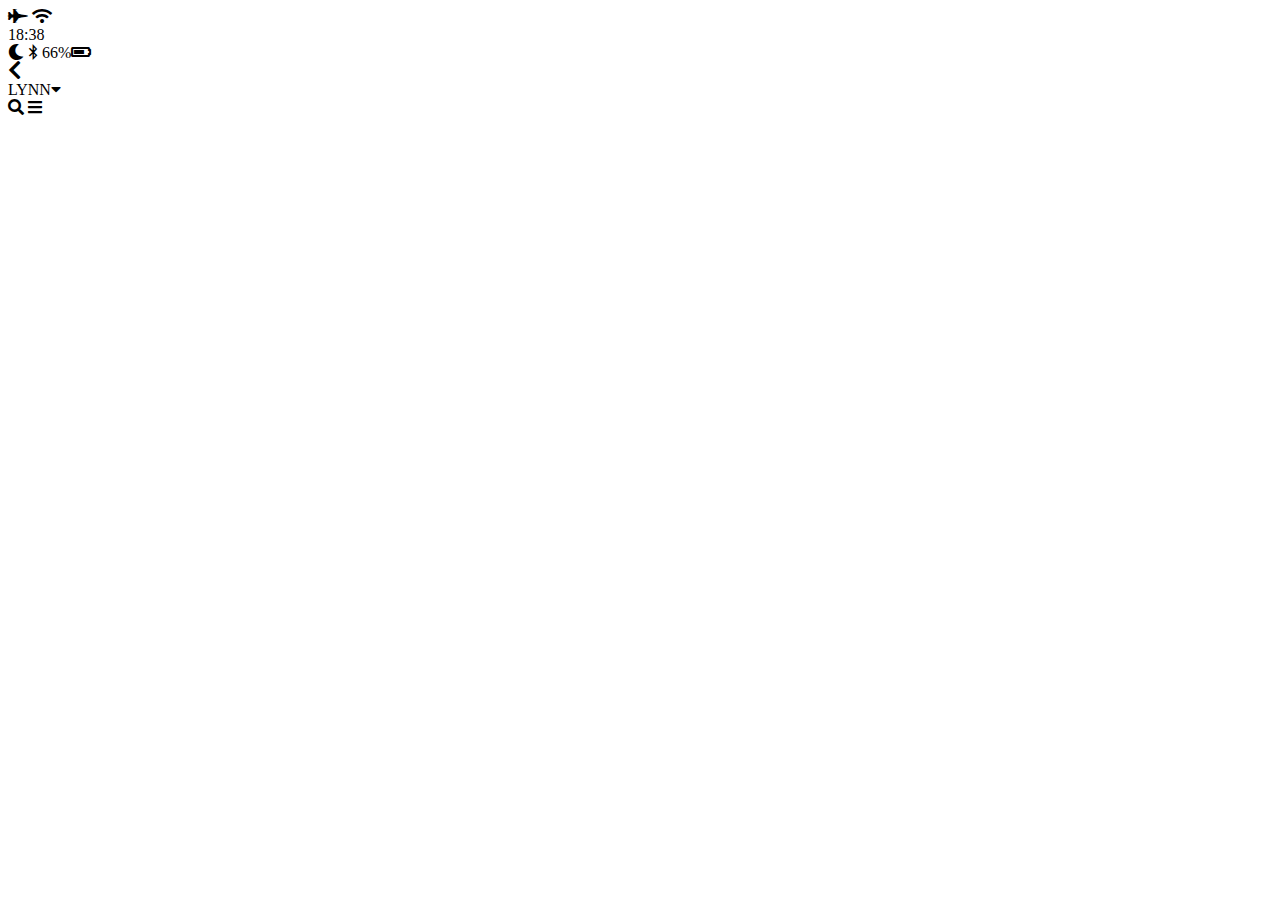
==== chat.html @ 32ac6c19 "chats is done" ====
<!DOCTYPE html>
<html lang="en">
<head>
    <meta charset="UTF-8">
    <link rel="stylesheet" href="https://use.fontawesome.com/releases/v5.3.1/css/all.css">
    <title>Chat</title>
</head>
<body>
    <header>
        <div class="header__top">
            <div class="header__column">
                <!-- plane icon -->
               <i class="fas fa-fighter-jet"></i>
                <!-- wifi icon -->
               <i class="fas fa-wifi"></i>
            </div>
            <div class="header__column">
                <span class="header__time">18:38</span>
            </div>
            <div class="header__column">
                <!-- moon icon -->
               <i class="fas fa-moon"></i>
                <!-- bluetooth icon -->
               <i class="fab fa-bluetooth-b"></i>
                <!-- battery icon -->
                <span class="header__battery">66%<i class="fas fa-battery-three-quarters"></i></span>
            </div>
        </div>
        <div class="header__bottom">
            <div class="header__column">
                <i class="fa fa-chevron-left fa-lg"></i>
            </div>
            <div class="header__column">
                <span class="header__text">LYNN<i class="fa fa-caret-down"></i></span>
            </div>
            <div class="header__column">
                <i class="fa fa-search"></i>
                <i class="fa fa-bars"></i>
            </div>
        </div>
    </header>
</body>
</html>
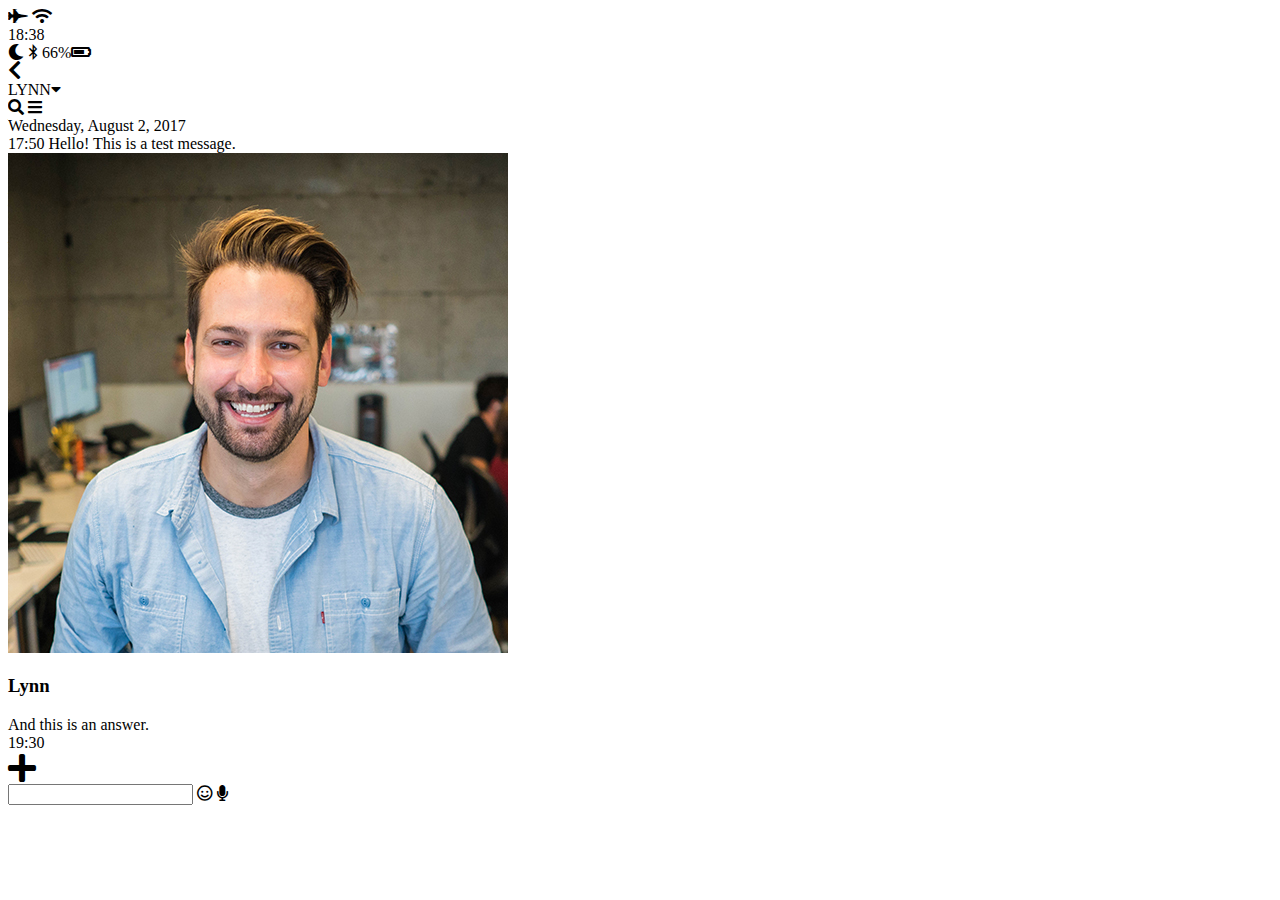
==== commit 67a52ec7: "chat is done" ====
--- a/chat.html
+++ b/chat.html
@@ -39,5 +39,38 @@
             </div>
         </div>
     </header>
+    <main class="chat">
+        <div class="date-divider">
+            <span class="data-divider__text">Wednesday, August 2, 2017</span>
+        </div>
+        <!-- from me -->
+        <div class="chat__message chat__message-from-me">
+            <span class="chat__message-time">17:50</span>
+            <span class="chat__message-body">
+                Hello! This is a test message.
+            </span>
+        </div>
+        <!-- to me -->
+        <div class="chat__message chat__message-to-me">
+            <img src="image/avatar.jpg" alt="" class="chat__message-avatar">
+            <div class="chat__message-center">
+                <h3 class="chat__message-username">Lynn</h3>
+                <span class="chat__message-body">
+                    And this is an answer.
+                </span>
+            </div>
+            <span class="chat__message-time">19:30</span>
+        </div>
+    </main>
+    <div class="type-message">
+        <i class="fa fa-plus fa-2x"></i>
+        <div class="type-message__input">
+            <input type="text">
+            <i class="far fa-smile"></i>
+            <span class="record-message">
+                <i class="fa fa-microphone"></i>
+            </span>
+        </div>
+    </div>
 </body>
 </html>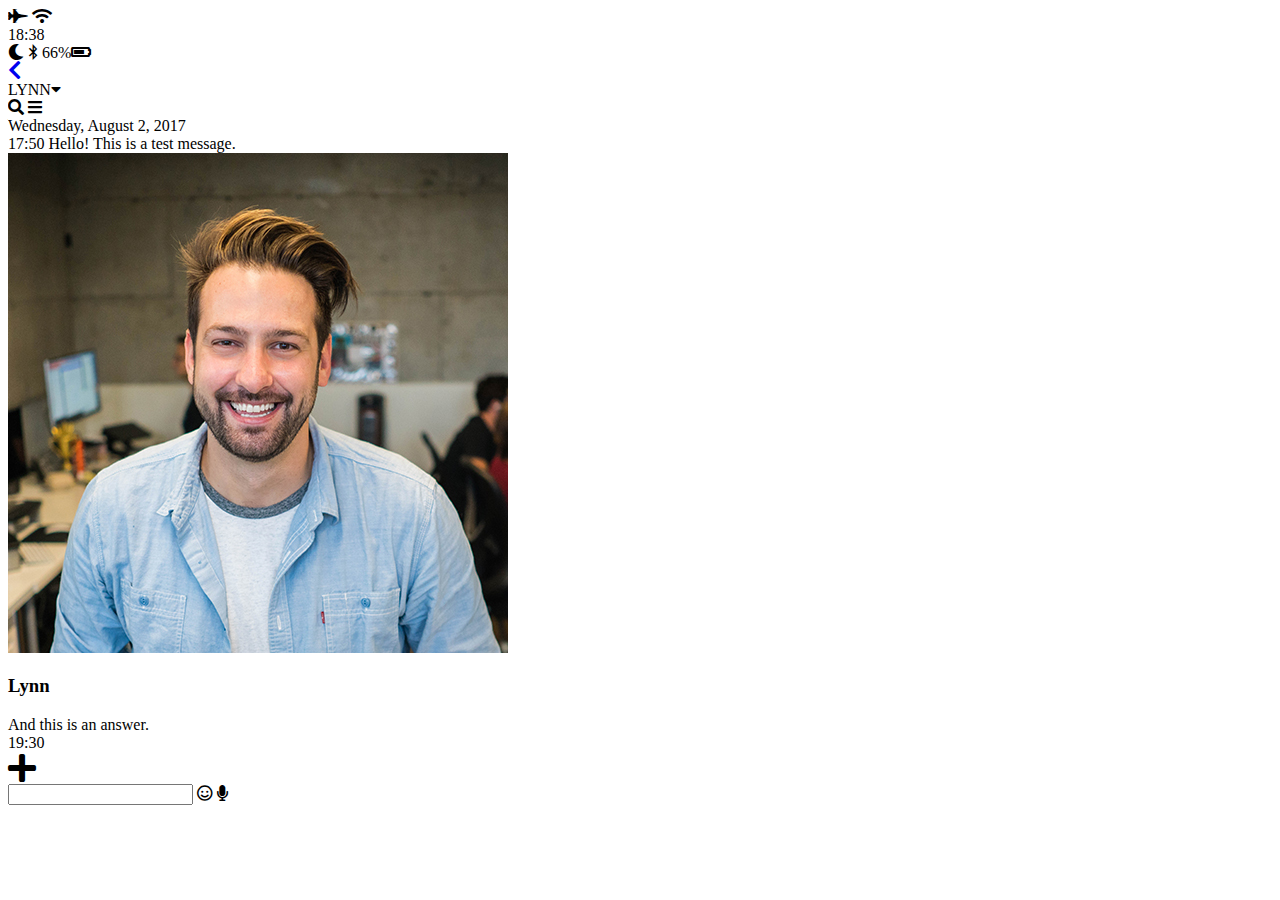
==== commit 9938a108: "Chat is done (html finish) + back to page links" ====
--- a/chat.html
+++ b/chat.html
@@ -28,7 +28,9 @@
         </div>
         <div class="header__bottom">
             <div class="header__column">
-                <i class="fa fa-chevron-left fa-lg"></i>
+                <a href="chats.html">
+                    <i class="fa fa-chevron-left fa-lg"></i>
+                </a>
             </div>
             <div class="header__column">
                 <span class="header__text">LYNN<i class="fa fa-caret-down"></i></span>
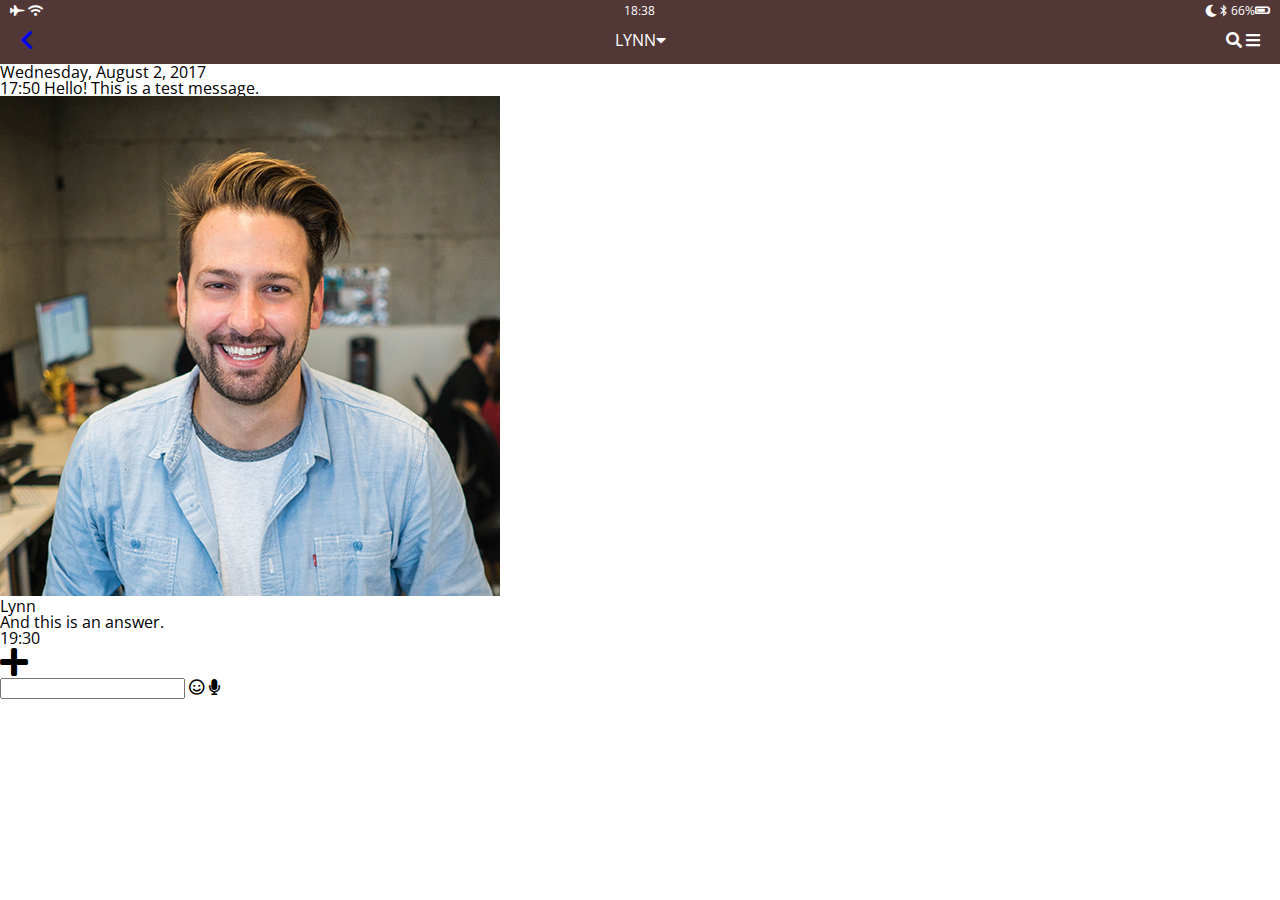
==== commit ef4ef56c: "header CSS" ====
--- a/chat.html
+++ b/chat.html
@@ -4,9 +4,10 @@
     <meta charset="UTF-8">
     <link rel="stylesheet" href="https://use.fontawesome.com/releases/v5.3.1/css/all.css">
     <title>Chat</title>
+    <link rel="stylesheet" href="css/style.css">
 </head>
 <body>
-    <header>
+    <header class="top-header">
         <div class="header__top">
             <div class="header__column">
                 <!-- plane icon -->
--- a/css/style.css
+++ b/css/style.css
@@ -0,0 +1,4 @@
+@import url('https://fonts.googleapis.com/css?family=Open+Sans:400,600');
+@import 'reset.css';
+@import 'globals.css';
+@import 'header.css';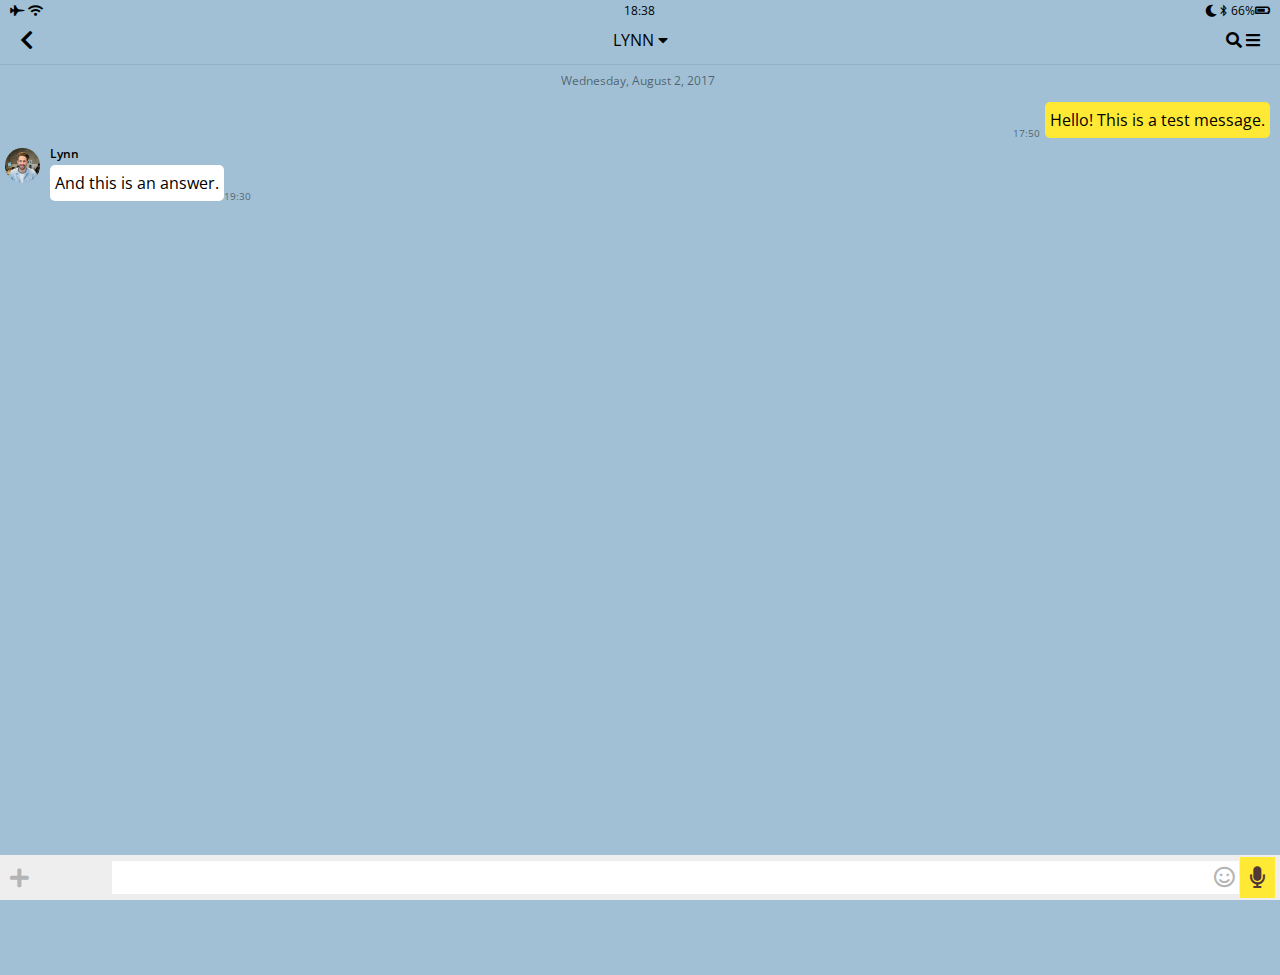
==== commit 1f79d8e3: "chat CSS" ====
--- a/chat.html
+++ b/chat.html
@@ -6,8 +6,8 @@
     <title>Chat</title>
     <link rel="stylesheet" href="css/style.css">
 </head>
-<body>
-    <header class="top-header">
+<body class="body-chat">
+    <header class="top-header chat-header">
         <div class="header__top">
             <div class="header__column">
                 <!-- plane icon -->
@@ -34,7 +34,7 @@
                 </a>
             </div>
             <div class="header__column">
-                <span class="header__text">LYNN<i class="fa fa-caret-down"></i></span>
+                <span class="header__text">LYNN <i class="fa fa-caret-down"></i></span>
             </div>
             <div class="header__column">
                 <i class="fa fa-search"></i>
@@ -66,11 +66,11 @@
         </div>
     </main>
     <div class="type-message">
-        <i class="fa fa-plus fa-2x"></i>
+        <i class="fa fa-plus fa-lg"></i>
         <div class="type-message__input">
             <input type="text">
-            <i class="far fa-smile"></i>
-            <span class="record-message">
+            <i class="far fa-smile fa-lg"></i>
+            <span class="record-message fa-lg">
                 <i class="fa fa-microphone"></i>
             </span>
         </div>
--- a/css/style.css
+++ b/css/style.css
@@ -1,4 +1,12 @@
 @import url('https://fonts.googleapis.com/css?family=Open+Sans:400,600');
 @import 'reset.css';
 @import 'globals.css';
-@import 'header.css';+@import 'header.css';
+@import 'navigation.css';
+@import 'search-bar.css';
+@import 'friends.css';
+@import 'chats.css';
+@import 'find.css';
+@import 'more.css';
+@import 'profile.css';
+@import 'chat.css';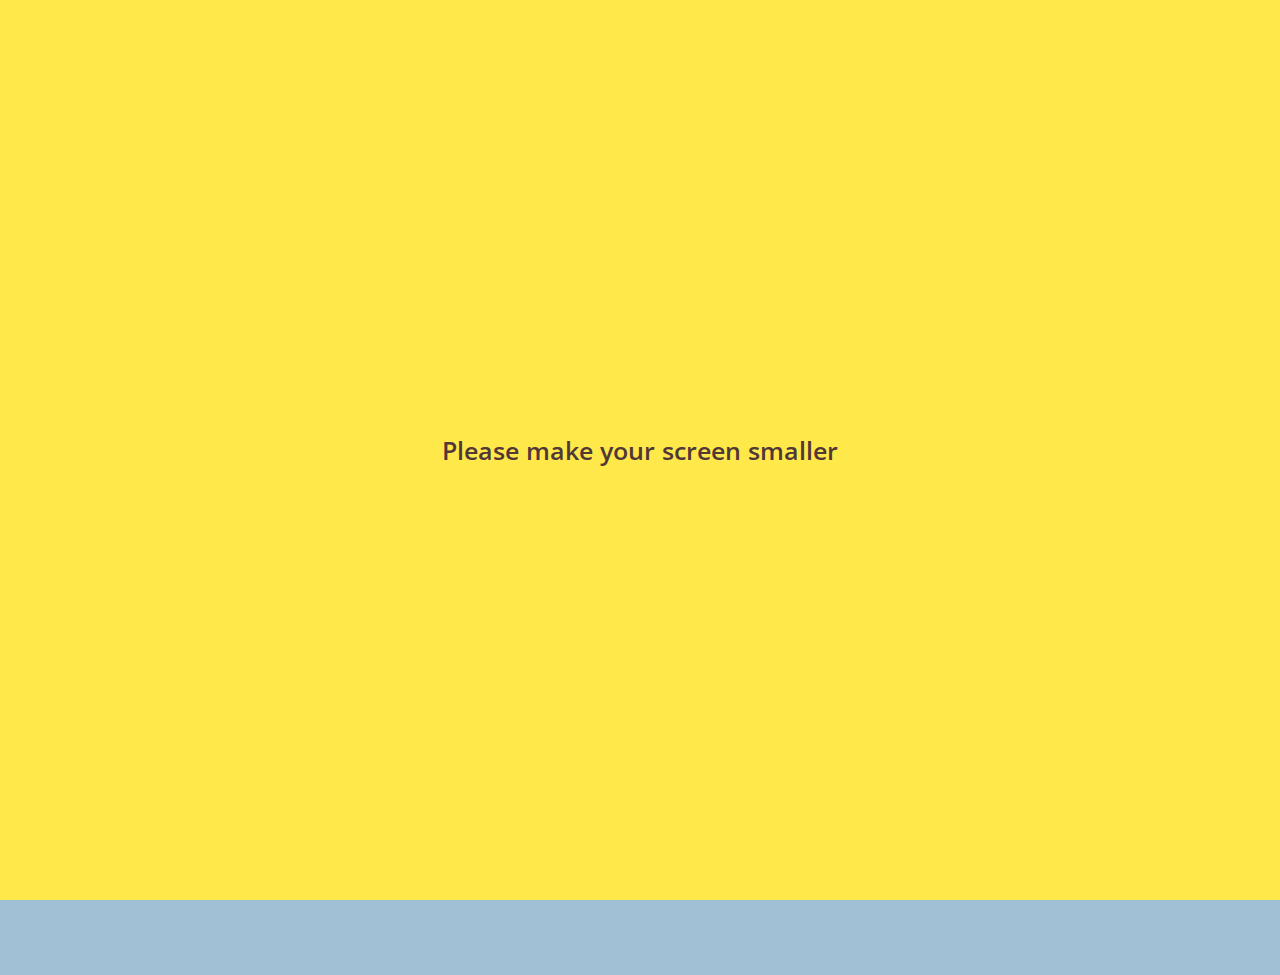
==== commit fb920192: "Add animation and media query" ====
--- a/chat.html
+++ b/chat.html
@@ -75,5 +75,8 @@
             </span>
         </div>
     </div>
+    <div class="bigScreenText"> 
+        <span>Please make your screen smaller</span>
+    </div>
 </body>
 </html>--- a/css/style.css
+++ b/css/style.css
@@ -9,4 +9,6 @@
 @import 'find.css';
 @import 'more.css';
 @import 'profile.css';
-@import 'chat.css';+@import 'chat.css';
+@import 'bigScreen.css';
+@import 'mobile.css';